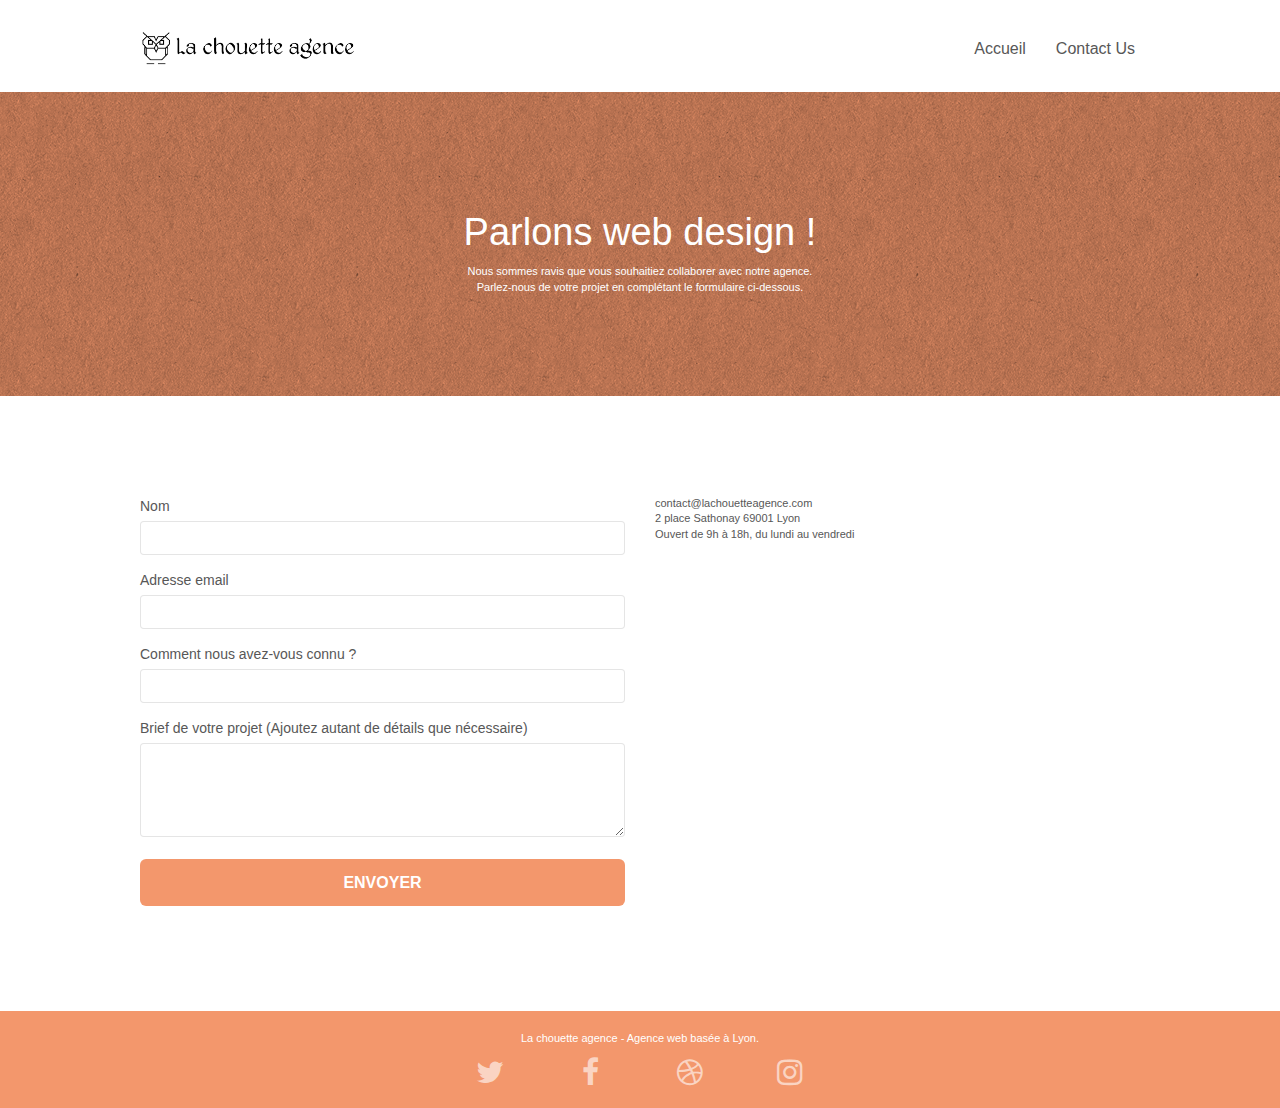
==== contact.html @ 693f9445 "final" ====
<!doctype html>
<html lang="fr">
<head>
    <meta charset="utf-8">

    <meta name="robots" content="INDEX,FOLLOW"/>
    <meta name="keywords" content="seo, google, site web, site internet, internet Lyon, agence design Lyon, agence design, agence design,agence design,agence design,agence design,agence design,agence design,agence design,agence design">
    <meta name="viewport" content="width=device-width, initial-scale=1, viewport-fit=cover">    
    <link rel="shortcut icon" type="image/webp" href="favicon.jpg.webp">
    
	<link rel="stylesheet" type="text/css" href="./css/bootstrap.css">
	<link rel="stylesheet" type="text/css" href="style.css">
	<link rel="stylesheet" type="text/css" href="./css/font-awesome.css">
	<link rel="stylesheet" type="text/css" href="./css/et-line.css">
	<link rel="alternate" hreflang="fr-FR" href="https://elielweb.com">
	
    
	<script defer src="./js/jquery-2.1.0.js"></script>
	<script defer src="./js/bootstrap.js"></script>
	<script defer src="./js/blocs.js"></script>
	<script defer src="./js/jquery.touchSwipe.js"></script>
	<script defer src="./js/gmaps.js"></script>

    <title>Contact Us</title>
   <link rel="canonical" href="https://elielweb.com/contact.html" />
    
<!-- Analytics -->
 <!-- Global site tag (gtag.js) - Google Analytics -->
<script async src="https://www.googletagmanager.com/gtag/js?id=UA-201083983-1"></script>
<script>
  window.dataLayer = window.dataLayer || [];
  function gtag(){dataLayer.push(arguments);}
  gtag('js', new Date());

  gtag('config', 'UA-201083983-1');
</script>

<!-- Analytics END -->
<!-- Google Tag Manager -->
<script>(function(w,d,s,l,i){w[l]=w[l]||[];w[l].push({'gtm.start':
new Date().getTime(),event:'gtm.js'});var f=d.getElementsByTagName(s)[0],
j=d.createElement(s),dl=l!='dataLayer'?'&l='+l:'';j.async=true;j.src=
'https://www.googletagmanager.com/gtm.js?id='+i+dl;f.parentNode.insertBefore(j,f);
})(window,document,'script','dataLayer','GTM-T5HHT4J');</script>
<!-- End Google Tag Manager -->
    
</head>
<body>
<!-- Principal conteneur -->
<div class="page-container">
    
<!-- bloc-0 -->
<div class="bloc bgc-white l-bloc " id="bloc-0">
	<div class="container bloc-sm">
		<nav class="navbar row">
			<div class="navbar-header">
				<a class="navbar-brand" href="index.html"><img src="img/la-chouette-agence.png.webp" alt="atlanta web design logo" height="40" /></a>
				<button id="nav-toggle" type="button" class="ui-navbar-toggle navbar-toggle" data-toggle="collapse" data-target=".navbar-1">
					<span class="sr-only">Toggle navigation</span><span class="icon-bar"></span><span class="icon-bar"></span><span class="icon-bar"></span>
				</button>
			</div>
			<div class="collapse navbar-collapse navbar-1 special-dropdown-nav">
				<ul class="site-navigation nav navbar-nav">
					<li>
						<a href="index.html">Accueil</a>
					</li>
					<li>
					</li>
					<li>
						<a href="contact.html">Contact Us</a>
					</li>
				</ul>
			</div>
		</nav>
	</div>
</div>
<!-- bloc-0 END -->

<!-- bloc-6 -->
<div class="bloc bg-dots-bg bg-repeat bgc-atomic-tangerine d-bloc bloc-bg-texture texture-paper" id="bloc-6">
	<div class="container bloc-lg">
		<div class="row">
			<div class="col-sm-12">
				<h1 class="text-center hero-bloc-text tc-white">
					Parlons web design !
				</h1>
				<p class="text-center mg-lg tc-white tight-width-whitespace">
					Nous sommes ravis que vous souhaitiez collaborer avec notre agence.<br>
					Parlez-nous de votre projet en complétant le formulaire ci-dessous.
				</p>
			</div>
		</div>
	</div>
</div>
<!-- bloc-6 END -->

<!-- bloc-7 -->
<div class="bloc bgc-white l-bloc" id="bloc-7">
	<div class="container bloc-lg">
		<div class="row">
			<div class="col-sm-6">
				<form id="form_1" novalidate="">
				<!--Your message has been sent." fail-msg="Sorry it seems that our mail server is not responding, Sorry for the inconvenience!"-->
					
					

					<div class="form-group">
						<label>
							Nom
						</label>
						<input id="name" class="form-control" required />
					</div>
					<div class="form-group">
						<label>
							Adresse email
						</label>
						<input id="email" class="form-control" type="email" required />
					</div>
					<div class="form-group">
						<label>
							Comment nous avez-vous connu ?
						</label>
						<input class="form-control" type="email" required id="input_504" />
					</div>
					<div class="form-group">
						<label>
							Brief de votre projet (Ajoutez autant de détails que nécessaire)<br>
						</label><textarea id="message" class="form-control" rows="4" cols="50" required></textarea>
					</div> 
					<button class="bloc-button btn btn-lg btn-block cta-hero btn-atomic-tangerine" type="submit">
						Envoyer
					</button>
				</form>
			</div>
			<div class="col-sm-6">
				<p>
					contact@lachouetteagence.com<br>2 place Sathonay 69001 Lyon<br>Ouvert de 9h à 18h, du lundi au vendredi<br>
				</p>
			</div>
		</div>
	</div>
</div>
<!-- bloc-7 END -->

<!-- ScrollToTop Button -->
<a class="bloc-button btn btn-d scrollToTop" onclick="scrollToTarget('1')"><span class="fa fa-chevron-up"></span></a>
<!-- ScrollToTop Button END-->


<!-- Footer - bloc-8 -->
<div class="bloc bgc-atomic-tangerine d-bloc" id="bloc-8">
	<div class="container bloc-sm">
		<div class="row">
			<div class="col-sm-12">
				<p class="text-center white">
					La chouette agence - Agence web basée à Lyon.<br>
				</p>
				<div class="row row-no-gutters social">
					<div class="col-sm-3">
						<div class="text-center">
							<a class="social" href="index.html"><span class="fa fa-twitter icon-md"></span></a>
						</div>
					</div>
					<div class="col-sm-3">
						<div class="text-center">
							<a class="social" href="index.html"><span class="fa fa-facebook icon-md"></span></a>
						</div>
					</div>
					<div class="col-sm-3">
						<div class="text-center">
							<a class="social" href="index.html"><span class="fa fa-dribbble icon-md"></span></a>
						</div>
					</div>
					<div class="col-sm-3">
						<div class="text-center">
							<a class="social" href="index.html"><span class="fa fa-instagram icon-md"></span></a>
						</div>
					</div>
				</div>
			</div>
		</div>
	</div>
</div>
<!-- Footer - bloc-8 END -->

</div>
<!-- Principal conteneur END -->
    

</body>
</html>
---- style.css ----
body {
    margin: 0;
    padding: 0;
    background: #FFF;
    overflow-x: hidden;
    -webkit-font-smoothing: antialiased;
    -moz-osx-font-smoothing: grayscale;
}

a,
button {
    transition: all .3s ease-in-out;
    outline: none!important;
}

a:hover {
    text-decoration: none;
    cursor: pointer;
}
#page-loading-blocs-notifaction {
    position: fixed;
    top: 0;
    bottom: 0;
    width: 100%;
    z-index: 100000;
    background: #FFFFFF url("img/pageload-spinner.gif") no-repeat center center;
}
.bloc {
    width: 100%;
    clear: both;
    background: 50% 50% no-repeat;
    padding: 0 50px;
    background-size: cover;
    position: relative;
}

.bloc .container {
    padding-left: 0;
    padding-right: 0;
}

.bloc-lg {
    padding: 100px 50px;
}

.bloc-md {
    padding: 50px;
}

.bloc-sm {
    padding: 20px 50px;
}

.bg-center,
.bg-l-edge,
.bg-r-edge,
.bg-t-edge,
.bg-b-edge,
.bg-tl-edge,
.bg-bl-edge,
.bg-tr-edge,
.bg-br-edge,
.bg-repeat {
    background-size: auto!important;
}

.bg-repeat {
    background: repeat;
}

.bg-t-edge {
    background: top no-repeat;
}

.bloc-bg-texture::before {
    content: "";
    background-size: 2px 2px;
    position: absolute;
    top: 0;
    bottom: 0;
    left: 0;
    right: 0;
}

.texture-paper::before {
    background: url("img/texture-paper.png");
    background-size: 280px 280px;
}

.b-parallax {
    background-attachment: fixed;
}

.d-bloc {
    color: rgba(255, 255, 255, .7);
}

.d-bloc button:hover {
    color: rgba(255, 255, 255, .9);
}

.d-bloc .icon-round,
.d-bloc .icon-square,
.d-bloc .icon-rounded,
.d-bloc .icon-semi-rounded-a,
.d-bloc .icon-semi-rounded-b {
    border-color: rgba(255, 255, 255, .9);
}

.d-bloc .divider-h span {
    border-color: rgba(255, 255, 255, .2);
}

.d-bloc .a-btn,
.d-bloc .navbar a,
.d-bloc .navbar-brand,
.d-bloc a .icon-sm,
.d-bloc a .icon-md,
.d-bloc a .icon-lg,
.d-bloc a .icon-xl,
.d-bloc h1 a,
.d-bloc h2 a,
.d-bloc h3 a,
.d-bloc h4 a,
.d-bloc h5 a,
.d-bloc h6 a,
.d-bloc p a {
    color: rgba(255, 255, 255, .6);
}

.d-bloc .a-btn:hover,
.d-bloc .navbar a:hover,
.d-bloc .navbar-brand:hover,
.d-bloc a:hover .icon-sm,
.d-bloc a:hover .icon-md,
.d-bloc a:hover .icon-lg,
.d-bloc a:hover .icon-xl,
.d-bloc h1 a:hover,
.d-bloc h2 a:hover,
.d-bloc h3 a:hover,
.d-bloc h4 a:hover,
.d-bloc h5 a:hover,
.d-bloc h6 a:hover,
.d-bloc p a:hover {
    color: rgba(255, 255, 255, 1);
}

.d-bloc .navbar-toggle .icon-bar {
    background: rgba(255, 255, 255, 1);
}

.d-bloc .btn-wire,
.d-bloc .btn-wire:hover {
    color: rgba(255, 255, 255, 1);
    border-color: rgba(255, 255, 255, 1);
}

.d-bloc .panel {
    color: rgba(0, 0, 0, .5);
}

.d-bloc .panel button:hover {
    color: rgba(0, 0, 0, .7);
}

.d-bloc .panel icon {
    border-color: rgba(0, 0, 0, .7);
}

.d-bloc .panel .divider-h span {
    border-color: rgba(0, 0, 0, .1);
}

.d-bloc .panel .a-btn {
    color: rgba(0, 0, 0, .6);
}

.d-bloc .panel .a-btn:hover {
    color: rgba(0, 0, 0, 1);
}

.d-bloc .panel .btn-wire,
.d-bloc .panel .btn-wire:hover {
    color: rgba(0, 0, 0, .7);
    border-color: rgba(0, 0, 0, .3);
}

.d-bloc .panel,
.l-bloc {
    color: rgba(0, 0, 0, .5);
}

.d-bloc .panel button:hover,
.l-bloc button:hover {
    color: rgba(0, 0, 0, .7);
}

.l-bloc .icon-round,
.l-bloc .icon-square,
.l-bloc .icon-rounded,
.l-bloc .icon-semi-rounded-a,
.l-bloc .icon-semi-rounded-b {
    border-color: rgba(0, 0, 0, .7);
}

.d-bloc .panel .divider-h span,
.l-bloc .divider-h span {
    border-color: rgba(0, 0, 0, .1);
}

.d-bloc .panel .a-btn,
.l-bloc .a-btn,
.l-bloc .navbar a,
.l-bloc .navbar-brand,
.l-bloc a .icon-sm,
.l-bloc a .icon-md,
.l-bloc a .icon-lg,
.l-bloc a .icon-xl,
.l-bloc h1 a,
.l-bloc h2 a,
.l-bloc h3 a,
.l-bloc h4 a,
.l-bloc h5 a,
.l-bloc h6 a,
.l-bloc p a {
    color: rgba(0, 0, 0, .6);
}

.d-bloc .panel .a-btn:hover,
.l-bloc .a-btn:hover,
.l-bloc .navbar a:hover,
.l-bloc .navbar-brand:hover,
.l-bloc a:hover .icon-sm,
.l-bloc a:hover .icon-md,
.l-bloc a:hover .icon-lg,
.l-bloc a:hover .icon-xl,
.l-bloc h1 a:hover,
.l-bloc h2 a:hover,
.l-bloc h3 a:hover,
.l-bloc h4 a:hover,
.l-bloc h5 a:hover,
.l-bloc h6 a:hover,
.l-bloc p a:hover {
    color: rgba(0, 0, 0, 1);
}

.l-bloc .navbar-toggle .icon-bar {
    color: rgba(0, 0, 0, .6);
}

.d-bloc .panel .btn-wire,
.d-bloc .panel .btn-wire:hover,
.l-bloc .btn-wire,
.l-bloc .btn-wire:hover {
    color: rgba(0, 0, 0, .7);
    border-color: rgba(0, 0, 0, .3);
}
.voffset {
    margin-top: 30px;
}

.voffset-lg {
    margin-top: 80px;
}

.row-no-gutters {
    margin-right: 0;
    margin-left: 0;
}

.row.row-no-gutters > [class^="col-"],
.row.row-no-gutters > [class*=" col-"] {
    padding-right: 0;
    padding-left: 0;
}

#bloc-1-hero h1 {
    font-size: 32px;
}

.navbar {
    margin-bottom: 0;
    z-index: 1;
}

.navbar-brand {
    height: auto;
    padding: 3px 15px;
    font-size: 25px;
    font-weight: normal;
    font-weight: 600;
    line-height: 44px;
}

.navbar-brand img {
    max-height: 200px;
    margin: 0 5px 0 0;
    display: inline;
}

.navbar-brand img[src$=svg] {
    min-width: 100px;
}

.nav-center .navbar-brand img {
    margin: 0;
}

.navbar .nav {
    padding-top: 2px;
    margin-right: -16px;
    float: right;
    z-index: 1;
}

.nav > li {
    float: left;
    margin-top: 4px;
    font-size: 16px;
}

.navbar-nav .open .dropdown-menu > li > a {
    text-align: inherit;
}

.nav > li a:hover,
.nav > li a:focus {
    background: transparent;
}

.navbar-toggle {
    margin: 10px 10px 0 0;
    border: 0px;
}

.navbar-toggle:hover {
    background: transparent!important;
}

.navbar-toggle .icon-bar {
    background-color: rgba(0, 0, 0, .5);
    width: 26px;
}

.nav-invert .navbar .nav {
    float: left;
}

.nav-invert .navbar-header,
.nav-invert .navbar-brand {
    float: right;
    position: relative;
    z-index: 2;
}
@media (min-width: 768px) {
    .site-navigation {
        position: absolute;
        top: 50%;
        right: 20px;
        transform: translate(0, -50%);
        -webkit-transform: translateY(-50%);
    }
    .nav > li .dropdown-menu a,
    .nav > li .dropdown-menu a:hover {
        color: #484848;
    }
    .nav-invert .site-navigation {
        left: 0;
        right: 0;
    }
    .nav-center {
        text-align: center;
    }
    .nav-center .navbar-header {
        width: 100%;
    }
    .nav-center .navbar-header,
    .nav-center .navbar-brand,
    .nav-center .nav > li {
        float: none;
        display: inline-block;
    }
    .nav-center .site-navigation {
        position: relative;
        width: 100%;
        right: 0;
        margin-right: 0px;
        margin-top: 20px;
    }
    .nav-center.mini-nav .navbar-toggle {
        float: none;
        margin: 10px auto 0;
    }
}

.nav > li > .dropdown a {
    background: none!important;
    display: block;
    padding: 14px 15px;
}

nav .caret {
    margin: 0 5px;
}

.dropdown-menu .dropdown-menu {
    top: -8px;
    left: 100%;
}

.dropdown-menu .dropmenu-flow-right {
    top: 100%;
    left: 0;
    margin-left: -1px;
    border-top-left-radius: 0;
    border-top-right-radius: 0;
}

.dropdown-menu .dropdown span {
    border: 4px solid black;
    border-top-color: transparent;
    border-right-color: transparent;
    border-bottom-color: transparent;
    margin: 6px -5px 0 0!important;
    float: right;
}

.mg-md {
    margin-top: 10px;
    margin-bottom: 20px;
}

.mg-lg {
    margin-top: 10px;
    margin-bottom: 40px;
}

.btn {
    margin: 0 5px 5px 0;
}

.btn.pull-right {
    margin: 0 0 5px 5px;
}

.btn-d,
.btn-d:hover,
.btn-d:focus {
    color: #FFF;
    background: rgba(0, 0, 0, .3);
}

button {
    outline: none!important;
}

.btn-rd {
    border-radius: 40px;
}

.btn-clean {
    border: 1px solid rgba(0, 0, 0, .08);
    border-bottom-color: rgba(0, 0, 0, .1);
    text-shadow: 0 1px 0 rgba(0, 0, 1, .1);
    box-shadow: 0 1px 3px rgba(0, 0, 1, .25), inset 0 1px 0 0 rgba(255, 255, 255, .15);
}

.icon-md {
    font-size: 30px!important;
}

.icon-lg {
    font-size: 60px!important;
}

.sm-shadow {
    text-shadow: 0 1px 2px rgba(0, 0, 0, .3);
}

.panel-sq,
.panel-sq .panel-heading,
.panel-sq .panel-footer {
    border-radius: 0;
}

.panel-rd {
    border-radius: 30px;
}

.panel-rd .panel-heading {
    border-radius: 29px 29px 0 0;
}

.panel-rd .panel-footer {
    border-radius: 0 0 29px 29px;
}

.form-control {
    border-color: rgba(0, 0, 0, .1);
    box-shadow: none;
}

.scrollToTop {
    width: 40px;
    height: 40px;
    position: fixed;
    bottom: 20px;
    right: 20px;
    opacity: 0;
    z-index: 500;
    transition: all .3s ease-in-out;
}

.scrollToTop span {
    margin-top: 6px;
}

.showScrollTop {
    font-size: 14px;
    opacity: 1;
}

a[data-lightbox] {
    position: relative;
    display: block;
    text-align: center;
}

a[data-lightbox]:hover::before {
    content: "+";
    font-family: "HelveticaNeue-Light", "Helvetica Neue Light", "Helvetica Neue", Helvetica, Arial;
    font-size: 32px;
    width: 50px;
    height: 50px;
    margin-left: -25px;
    border-radius: 50%;
    background: rgba(0, 0, 0, .6);
    color: #FFF;
    font-weight: 100;
    z-index: 1;
    position: absolute;
    top: 50%;
    transform: translateY(-50%);
    -webkit-transform: translateY(-50%);
}

a[data-lightbox]:hover img {
    opacity: 0.6;
    -webkit-animation-fill-mode: none;
    animation-fill-mode: none;
}

#lightbox-modal {
    display: flex;
    align-items: center;
}

#lightbox-modal .modal-dialog {
    width: 90%;
    max-width: 900px;
    margin: 0 auto 0;
}

#lightbox-modal .modal-dialog img {
    max-height: 90vh;
    margin: 0 auto;
}

.lightbox-caption {
    padding: 20px;
    color: #FFF;
    background: rgba(0, 0, 0, .5);
    position: absolute;
    left: 15px;
    right: 15px;
    bottom: 5px;
}

.close-lightbox {
    color: #FFF;
    font-size: 30px;
    position: absolute;
    top: 20px;
    right: 20px;
    z-index: 20;
    background: rgba(0, 0, 0, .5);
    border: none;
    line-height: 30px;
    padding: 0 9px 5px;
    opacity: 0.3;
}

.close-lightbox:hover,
.next-lightbox:hover,
.prev-lightbox:hover {
    opacity: 1.0;
    color: #FFF;
}

.next-lightbox,
.prev-lightbox {
    font-size: 20px;
    color: rgba(255, 255, 255, .9);
    background: rgba(0, 0, 0, .5);
    transition: all .2s ease-in-out;
    position: absolute;
    top: 45%;
    z-index: 1;
    opacity: 0.4;
}

.next-lightbox {
    padding: 6px 8px 1px 13px;
    right: 25px;
}

.prev-lightbox {
    padding: 6px 13px 1px 10px;
    left: 25px;
}

.snapshot-lb .modal-body {
    padding-bottom: 45px;
}

.snapshot-lb .lightbox-caption {
    padding: 0;
    color: rgba(0, 0, 0, .5);
    background: none;
}
h1,
h2,
h3,
h4,
h5,
h6,
p,
label,
.btn,
a {
    font-family: "helvetica";
    font-weight: 400;
    color: #575757!important;
}

.container {
    max-width: 1000px;
}

.hero-bloc-text {
    font-size: 38px;
}

.hero-bloc-text-sub {
    font-size: 36px;
}

.statement-bloc-text {
    line-height: 26px;
    font-style: italic;
    font-size: 20px;
    text-align: center;
    font-weight: lighter;
    max-width: 520px;
    margin: auto auto auto auto;
}

p {
    font-size: 11px;
}

.tight-width-whitespace {
    max-width: 600px;
    margin: auto auto auto auto;
}

.h1 {
    font-size: 20px;
    font-family: "Open Sans";
}

.cta-hero {
    margin-top: 22px;
    color: #FFFFFF!important;
    text-transform: uppercase;
    padding: 12px 28px 12px 28px;
    font-size: 16px;
    font-weight: 700;
}

.social {
    max-width: 400px;
    margin: auto auto auto auto;
}

h2 {
    font-size: 22px;
    line-height: 1.4em;
}

h3 {
    font-size: 15px;
    text-transform: uppercase;
    font-weight: 700;
    color: #333333!important;
}

.med-width-whitespace {
    max-width: 800px;
    margin: auto auto auto auto;
    box-shadow: 0px 0px 0px #000000;
}

h1 {
    color: #333333!important;
}

h4 {
    color: #333333!important;
}

.icons {
    margin-bottom: 14px;
    margin-top: 24px;
}

.white {
    color: #FFFFFF!important;
}

.portfolio-thumb {
    margin-bottom: 24px;
}

.portfolio-row {
    margin-bottom: 44px;
    margin-top: 50px;
}
.avatar {
    box-shadow: 0px 4px 9px rgba(0, 0, 0, 0.3);
}

.black-background {
    background-color: rgba(165, 147, 99, 0.7);
    padding: 40px 40px 40px 40px;
}

.bold-link {
    font-weight: 900;
    text-decoration: underline!important;
}

.bgc-white {
    background-color: #FFFFFF;
}

.bgc-dark-slate-blue {
    background-color: #364577;
}

.bgc-atomic-tangerine {
    background-color: #F3976C;
}

.tc-white {
    color: #FFFFFF!important;
}

.btn-atomic-tangerine {
    background: #F3976C;
    color: #FFFFFF!important;
}

.btn-atomic-tangerine:hover {
    background: #c27956!important;
    color: #FFFFFF!important;
}

.ltc-white {
    color: #FFFFFF!important;
}

.ltc-white:hover {
    color: #cccccc!important;
}

.ltc-atomic-tangerine {
    color: #F3976C!important;
}

.ltc-atomic-tangerine:hover {
    color: #c27956!important;
}

.icon-dark-slate-blue {
    color: #364577!important;
    border-color: #364577!important;
}

.bg-dots-bg {
    background-image: url("img/dots-bg.png");
}

.bg-lines-h2-bg {
    background-image: url("img/lines-h2-bg.png");
}

.bg-banniere {
    background-image: url("img/la-chouette-agence-banniere.jpg.webp");
}

.bg-presentation {
    background-image: url("img/image-de-presentation.jpg.webp");
}
@media (max-width: 1024px) {
    .bloc {
        padding-left: 20px;
        padding-right: 20px;
    }
    .bloc.full-width-bloc,
    .bloc-tile-2.full-width-bloc .container,
    .bloc-tile-3.full-width-bloc .container,
    .bloc-tile-4.full-width-bloc .container {
        padding-left: 0;
        padding-right: 0;
    }
}
@media (max-width: 992px) and (min-width: 768px) {
    .navbar .nav {
        max-width: 80%
    }
    .nav-center.navbar .nav {
        max-width: 100%
    }
}

@media only screen and (min-width: 768px) and (max-width: 1024px) and (orientation: landscape) {
    .b-parallax {
        background-attachment: scroll;
    }
}

@media only screen and (min-width: 1024px) and (max-width: 1366px) and (-webkit-min-device-pixel-ratio: 1.5) {
    .b-parallax {
        background-attachment: scroll;
    }
}

@media (max-width: 991px) {
    .container {
        width: 100%;
    }
    .b-parallax {
        background-attachment: scroll;
    }
    .page-container,
    #hero-bloc {
        overflow-x: hidden;
        position: relative;
    }

.bloc {
       /* Padding-left: constant(safe-area-inset-left);
        Padding-right: constant(safe-area-inset-right);*/
    }
    .bloc-group,
    .bloc-group .bloc {
        display: block;
        width: 100%;
    }
    .bloc-fill-screen .fill-bloc-top-edge,
    .bloc-fill-screen .fill-bloc-bottom-edge {
        padding: 0 20px;
       /* padding-left: constant(safe-area-inset-left);
        padding-right: constant(safe-area-inset-right);*/
    }



@media (max-width: 767px) {
    .page-container {
        overflow-x: hidden;
        position: relative;
    }
    h1,
    h2,
    h3,
    h4,
    h5,
    h6,
    p,
    #disqus_thread {
        padding-left: 10px!important;
        padding-right: 10px!important;
    }
    .b-parallax {
        background-attachment: scroll;
    }
    .navbar .nav {
        padding-top: 0;
        border-top: 1px solid rgba(0, 0, 0, .2);
        float: none!important;
    }
    .navbar.row {
        margin-left: 0;
        margin-right: 0;
    }
    .site-navigation {
        position: inherit;
        transform: none;
        -webkit-transform: none;
        -ms-transform: none;
    }
    .nav > li {
        margin-top: 0;
        border-bottom: 1px solid rgba(0, 0, 0, .1);
        background: rgba(0, 0, 0, .05);
        text-align: left;
        padding-left: 15px;
        width: 100%;
    }
    .nav > li:hover {
        background: rgba(0, 0, 0, .08);
    }
    .dropdown .dropdown a .caret {
        float: none;
        margin: 5px 0 0 10px!important;
        border: 4px solid black;
        border-bottom-color: transparent;
        border-right-color: transparent;
        border-left-color: transparent;
    }
    #hero-bloc .navbar .nav {
        background: rgba(0, 0, 0, .8);
    }
    #hero-bloc .navbar .nav a {
        color: rgba(255, 255, 255, .6);
    }
    .hero {
        padding: 50px 0;
    }
    .hero-nav {
        left: -1px;
        right: -1px;
    }
    .navbar-collapse {
        padding: 0;
        overflow-x: hidden;
        box-shadow: none;
    }
    .navbar-brand img {
        max-height: 40px;
        width: auto;
    }
    .nav-invert .navbar-header {
        float: none;
        width: 100%;
    }
    .nav-invert .navbar-toggle {
        float: left;
        margin-left: 10px;
    }
    .bloc {
        padding-left: 0;
        padding-right: 0;
    }
    .bloc-xxl,
    .bloc-xl,
    .bloc-lg {
        padding: 40px 0;
    }
    .bloc-sm,
    .bloc-md {
        padding-left: 0;
        padding-right: 0;
    }
    .bloc-tile-2 .container,
    .bloc-tile-3 .container,
    .bloc-tile-4 .container,
    .bloc-fill-screen .fill-bloc-top-edge,
    .bloc-fill-screen .fill-bloc-bottom-edge {
        padding-left: 0;
        padding-right: 0;
    }
    .a-block {
        padding: 0 10px;
    }
    .btn-dwn {
        display: none;
    }
    .voffset {
        margin-top: 5px;
    }
    .voffset-md {
        margin-top: 20px;
    }
    .voffset-lg {
        margin-top: 30px;
    }
    form {
        padding: 5px;
    }
    .close-lightbox {
        display: inline-block;
    }
    .blocsapp-device-iphone5 {
        background-size: 216px 425px;
        padding-top: 60px;
        width: 216px;
        height: 425px;
    }
    .blocsapp-device-iphone5 img {
        width: 180px;
        height: 320px;
    }
}

@media (max-width: 400px) {
    .bloc {
        padding-left: 0;
        padding-right: 0;
    }
}
@media (max-width: 767px) {
    .bloc-mob-center-text {
        text-align:center;
    }
}
}
---- css/et-line.css ----
@font-face{font-family:et-line;src:url(../fonts/et-line.eot);src:url(../fonts/et-line.eot?#iefix) format('embedded-opentype'),url(../fonts/et-line.woff) format('woff'),url(../fonts/et-line.ttf) format('truetype'),url(../fonts/et-line.svg#et-line) format('svg');font-weight:400;font-style:normal}.et-icon-adjustments,.et-icon-alarmclock,.et-icon-anchor,.et-icon-aperture,.et-icon-attachment,.et-icon-bargraph,.et-icon-basket,.et-icon-beaker,.et-icon-bike,.et-icon-book-open,.et-icon-briefcase,.et-icon-browser,.et-icon-calendar,.et-icon-camera,.et-icon-caution,.et-icon-chat,.et-icon-circle-compass,.et-icon-clipboard,.et-icon-clock,.et-icon-cloud,.et-icon-compass,.et-icon-desktop,.et-icon-dial,.et-icon-document,.et-icon-documents,.et-icon-download,.et-icon-dribbble,.et-icon-edit,.et-icon-envelope,.et-icon-expand,.et-icon-facebook,.et-icon-flag,.et-icon-focus,.et-icon-gears,.et-icon-genius,.et-icon-gift,.et-icon-global,.et-icon-globe,.et-icon-googleplus,.et-icon-grid,.et-icon-happy,.et-icon-hazardous,.et-icon-heart,.et-icon-hotairballoon,.et-icon-hourglass,.et-icon-key,.et-icon-laptop,.et-icon-layers,.et-icon-lifesaver,.et-icon-lightbulb,.et-icon-linegraph,.et-icon-linkedin,.et-icon-lock,.et-icon-magnifying-glass,.et-icon-map,.et-icon-map-pin,.et-icon-megaphone,.et-icon-mic,.et-icon-mobile,.et-icon-newspaper,.et-icon-notebook,.et-icon-paintbrush,.et-icon-paperclip,.et-icon-pencil,.et-icon-phone,.et-icon-picture,.et-icon-pictures,.et-icon-piechart,.et-icon-presentation,.et-icon-pricetags,.et-icon-printer,.et-icon-profile-female,.et-icon-profile-male,.et-icon-puzzle,.et-icon-quote,.et-icon-recycle,.et-icon-refresh,.et-icon-ribbon,.et-icon-rss,.et-icon-sad,.et-icon-scissors,.et-icon-scope,.et-icon-search,.et-icon-shield,.et-icon-speedometer,.et-icon-strategy,.et-icon-streetsign,.et-icon-tablet,.et-icon-target,.et-icon-telescope,.et-icon-toolbox,.et-icon-tools,.et-icon-tools-2,.et-icon-trophy,.et-icon-tumblr,.et-icon-twitter,.et-icon-upload,.et-icon-video,.et-icon-wallet,.et-icon-wine{font-family:et-line;speak:none;font-style:normal;font-weight:400;font-variant:normal;text-transform:none;line-height:1;-webkit-font-smoothing:antialiased;-moz-osx-font-smoothing:grayscale;display:inline-block}.et-icon-mobile:before{content:"\e000"}.et-icon-laptop:before{content:"\e001"}.et-icon-desktop:before{content:"\e002"}.et-icon-tablet:before{content:"\e003"}.et-icon-phone:before{content:"\e004"}.et-icon-document:before{content:"\e005"}.et-icon-documents:before{content:"\e006"}.et-icon-search:before{content:"\e007"}.et-icon-clipboard:before{content:"\e008"}.et-icon-newspaper:before{content:"\e009"}.et-icon-notebook:before{content:"\e00a"}.et-icon-book-open:before{content:"\e00b"}.et-icon-browser:before{content:"\e00c"}.et-icon-calendar:before{content:"\e00d"}.et-icon-presentation:before{content:"\e00e"}.et-icon-picture:before{content:"\e00f"}.et-icon-pictures:before{content:"\e010"}.et-icon-video:before{content:"\e011"}.et-icon-camera:before{content:"\e012"}.et-icon-printer:before{content:"\e013"}.et-icon-toolbox:before{content:"\e014"}.et-icon-briefcase:before{content:"\e015"}.et-icon-wallet:before{content:"\e016"}.et-icon-gift:before{content:"\e017"}.et-icon-bargraph:before{content:"\e018"}.et-icon-grid:before{content:"\e019"}.et-icon-expand:before{content:"\e01a"}.et-icon-focus:before{content:"\e01b"}.et-icon-edit:before{content:"\e01c"}.et-icon-adjustments:before{content:"\e01d"}.et-icon-ribbon:before{content:"\e01e"}.et-icon-hourglass:before{content:"\e01f"}.et-icon-lock:before{content:"\e020"}.et-icon-megaphone:before{content:"\e021"}.et-icon-shield:before{content:"\e022"}.et-icon-trophy:before{content:"\e023"}.et-icon-flag:before{content:"\e024"}.et-icon-map:before{content:"\e025"}.et-icon-puzzle:before{content:"\e026"}.et-icon-basket:before{content:"\e027"}.et-icon-envelope:before{content:"\e028"}.et-icon-streetsign:before{content:"\e029"}.et-icon-telescope:before{content:"\e02a"}.et-icon-gears:before{content:"\e02b"}.et-icon-key:before{content:"\e02c"}.et-icon-paperclip:before{content:"\e02d"}.et-icon-attachment:before{content:"\e02e"}.et-icon-pricetags:before{content:"\e02f"}.et-icon-lightbulb:before{content:"\e030"}.et-icon-layers:before{content:"\e031"}.et-icon-pencil:before{content:"\e032"}.et-icon-tools:before{content:"\e033"}.et-icon-tools-2:before{content:"\e034"}.et-icon-scissors:before{content:"\e035"}.et-icon-paintbrush:before{content:"\e036"}.et-icon-magnifying-glass:before{content:"\e037"}.et-icon-circle-compass:before{content:"\e038"}.et-icon-linegraph:before{content:"\e039"}.et-icon-mic:before{content:"\e03a"}.et-icon-strategy:before{content:"\e03b"}.et-icon-beaker:before{content:"\e03c"}.et-icon-caution:before{content:"\e03d"}.et-icon-recycle:before{content:"\e03e"}.et-icon-anchor:before{content:"\e03f"}.et-icon-profile-male:before{content:"\e040"}.et-icon-profile-female:before{content:"\e041"}.et-icon-bike:before{content:"\e042"}.et-icon-wine:before{content:"\e043"}.et-icon-hotairballoon:before{content:"\e044"}.et-icon-globe:before{content:"\e045"}.et-icon-genius:before{content:"\e046"}.et-icon-map-pin:before{content:"\e047"}.et-icon-dial:before{content:"\e048"}.et-icon-chat:before{content:"\e049"}.et-icon-heart:before{content:"\e04a"}.et-icon-cloud:before{content:"\e04b"}.et-icon-upload:before{content:"\e04c"}.et-icon-download:before{content:"\e04d"}.et-icon-target:before{content:"\e04e"}.et-icon-hazardous:before{content:"\e04f"}.et-icon-piechart:before{content:"\e050"}.et-icon-speedometer:before{content:"\e051"}.et-icon-global:before{content:"\e052"}.et-icon-compass:before{content:"\e053"}.et-icon-lifesaver:before{content:"\e054"}.et-icon-clock:before{content:"\e055"}.et-icon-aperture:before{content:"\e056"}.et-icon-quote:before{content:"\e057"}.et-icon-scope:before{content:"\e058"}.et-icon-alarmclock:before{content:"\e059"}.et-icon-refresh:before{content:"\e05a"}.et-icon-happy:before{content:"\e05b"}.et-icon-sad:before{content:"\e05c"}.et-icon-facebook:before{content:"\e05d"}.et-icon-twitter:before{content:"\e05e"}.et-icon-googleplus:before{content:"\e05f"}.et-icon-rss:before{content:"\e060"}.et-icon-tumblr:before{content:"\e061"}.et-icon-linkedin:before{content:"\e062"}.et-icon-dribbble:before{content:"\e063"}
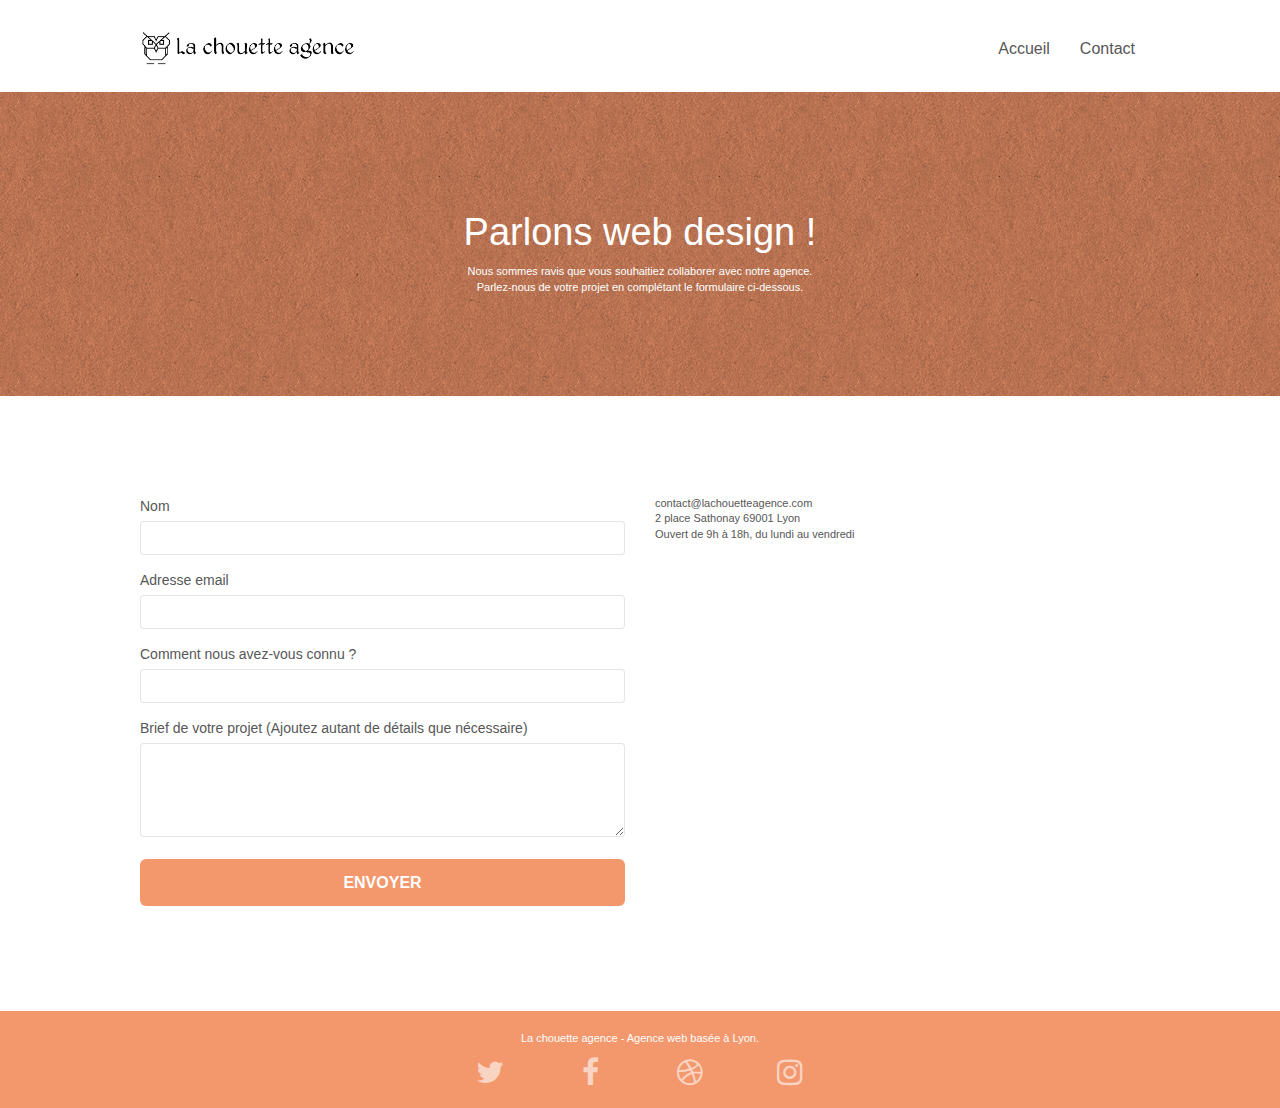
==== commit e4dbf1e4: "accesskey" ====
--- a/contact.html
+++ b/contact.html
@@ -54,8 +54,8 @@
 	<div class="container bloc-sm">
 		<nav class="navbar row">
 			<div class="navbar-header">
-				<a class="navbar-brand" href="index.html"><img src="img/la-chouette-agence.png.webp" alt="atlanta web design logo" height="40" /></a>
-				<button id="nav-toggle" type="button" class="ui-navbar-toggle navbar-toggle" data-toggle="collapse" data-target=".navbar-1">
+				<a class="navbar-brand" href="index.html"><img src="img/la-chouette-agence.png.webp" aria-describedby="chouette agence, agence web Lyon" alt="atlanta web design logo" height="40" /></a>
+				<button aria-label="Ouvrir" id="nav-toggle" type="button" class="ui-navbar-toggle navbar-toggle" data-toggle="collapse" data-target=".navbar-1">
 					<span class="sr-only">Toggle navigation</span><span class="icon-bar"></span><span class="icon-bar"></span><span class="icon-bar"></span>
 				</button>
 			</div>
@@ -67,7 +67,8 @@
 					<li>
 					</li>
 					<li>
-						<a href="contact.html">Contact Us</a>
+						
+						<a href=”contact.html” accesskey=”t”>Contact</a>
 					</li>
 				</ul>
 			</div>
@@ -127,7 +128,7 @@
 							Brief de votre projet (Ajoutez autant de détails que nécessaire)<br>
 						</label><textarea id="message" class="form-control" rows="4" cols="50" required></textarea>
 					</div> 
-					<button class="bloc-button btn btn-lg btn-block cta-hero btn-atomic-tangerine" type="submit">
+					<button aria-label="Send" class="bloc-button btn btn-lg btn-block cta-hero btn-atomic-tangerine" type="submit">
 						Envoyer
 					</button>
 				</form>
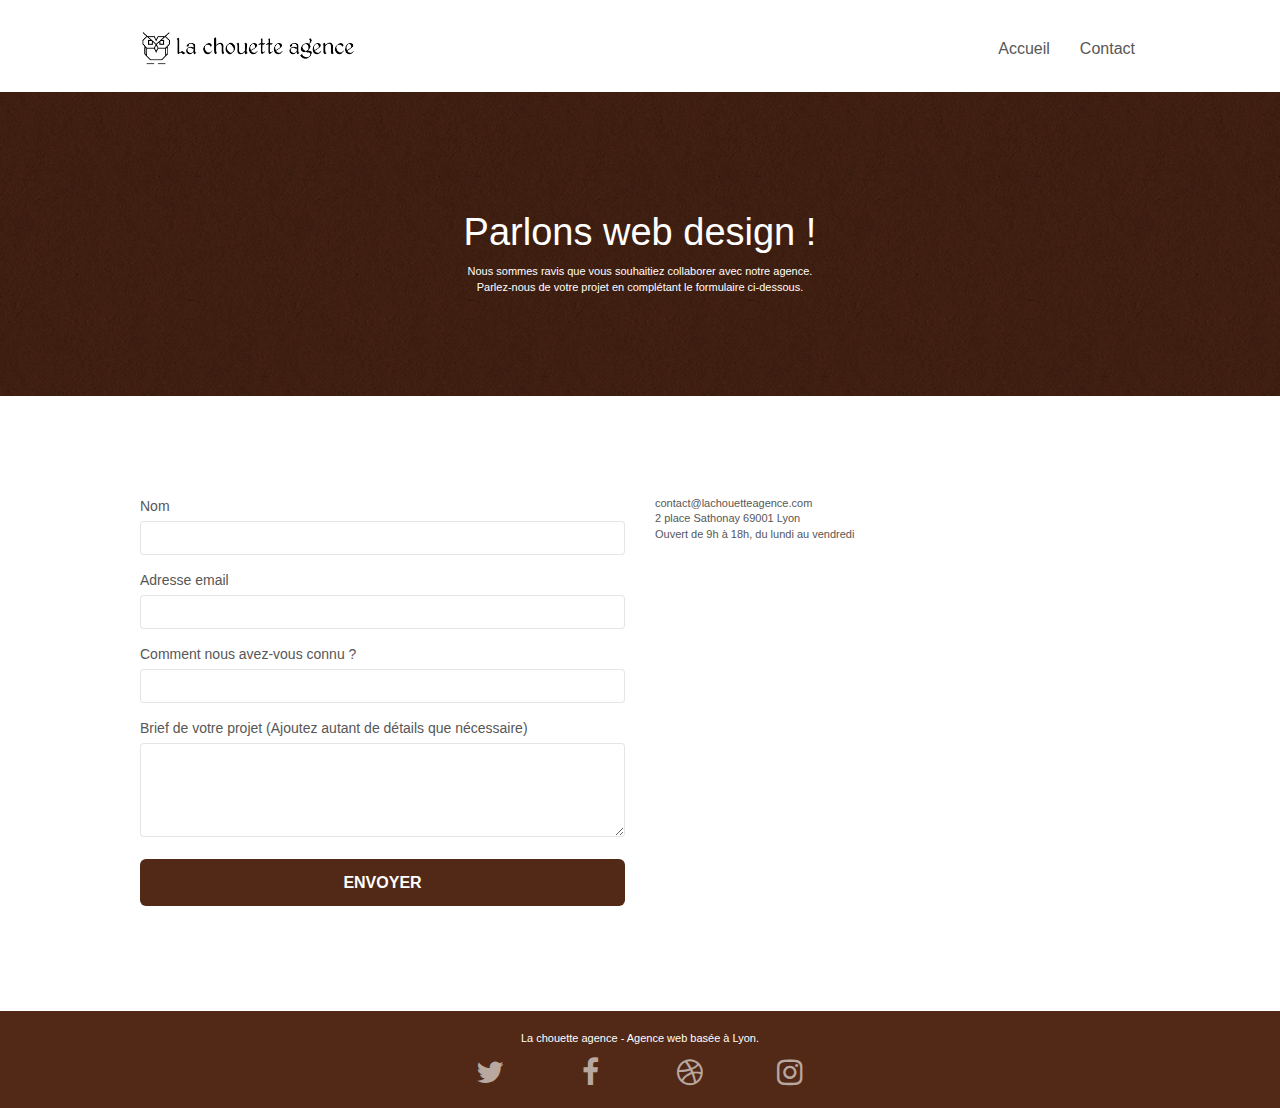
==== commit b82d7e8a: "contrast" ====
--- a/contact.html
+++ b/contact.html
@@ -54,7 +54,7 @@
 	<div class="container bloc-sm">
 		<nav class="navbar row">
 			<div class="navbar-header">
-				<a class="navbar-brand" href="index.html"><img src="img/la-chouette-agence.png.webp" aria-describedby="chouette agence, agence web Lyon" alt="atlanta web design logo" height="40" /></a>
+				<a class="navbar-brand" href="index.html"><img src="img/la-chouette-agence.png.webp" aria-describedby="chouette agence, agence web Lyon" alt="logo de notre agence reprentant une chouette" height="40" /></a>
 				<button aria-label="Ouvrir" id="nav-toggle" type="button" class="ui-navbar-toggle navbar-toggle" data-toggle="collapse" data-target=".navbar-1">
 					<span class="sr-only">Toggle navigation</span><span class="icon-bar"></span><span class="icon-bar"></span><span class="icon-bar"></span>
 				</button>
@@ -62,13 +62,14 @@
 			<div class="collapse navbar-collapse navbar-1 special-dropdown-nav">
 				<ul class="site-navigation nav navbar-nav">
 					<li>
-						<a href="index.html">Accueil</a>
+						<a href="index.html" accesskey="a">Accueil</a>
 					</li>
 					<li>
 					</li>
 					<li>
 						
-						<a href=”contact.html” accesskey=”t”>Contact</a>
+						<!--a href="contact.html">Contact Us</a-->
+						<a href="contact.html" accesskey="t">Contact</a>
 					</li>
 				</ul>
 			</div>
--- a/style.css
+++ b/style.css
@@ -759,7 +759,7 @@
 }
 
 .bgc-atomic-tangerine {
-    background-color: #F3976C;
+    background-color: #522917;
 }
 
 .tc-white {
@@ -767,12 +767,12 @@
 }
 
 .btn-atomic-tangerine {
-    background: #F3976C;
+    background: #522917;
     color: #FFFFFF!important;
 }
 
 .btn-atomic-tangerine:hover {
-    background: #c27956!important;
+    background: #522917!important;
     color: #FFFFFF!important;
 }
 
@@ -785,11 +785,11 @@
 }
 
 .ltc-atomic-tangerine {
-    color: #F3976C!important;
+    color: #522917!important;
 }
 
 .ltc-atomic-tangerine:hover {
-    color: #c27956!important;
+    color: #522917!important;
 }
 
 .icon-dark-slate-blue {
